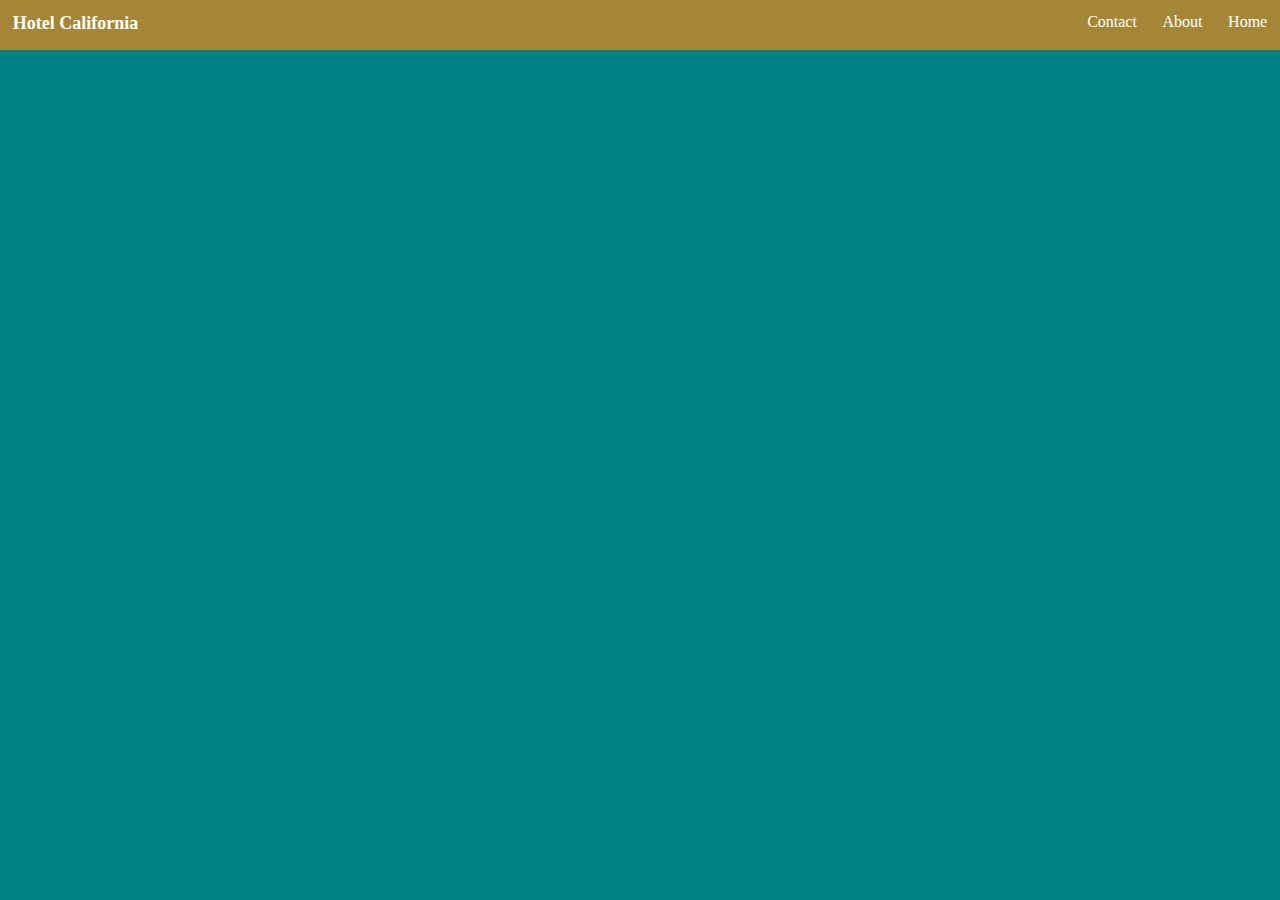
==== index.html @ a96844ac "Initial commit" ====
<!DOCTYPE html>
<html lang="en">
  <head>
    <meta charset="UTF-8" />
    <meta name="viewport" content="width=device-width, initial-scale=1.0" />
    <link rel="stylesheet" href="./css/style.css" />
    <title>Hotel California | Bengaluru hotel</title>
  </head>
  <body>
    <header>
      <h1 class="nav-heading">Hotel California</h1>
      <ul class="nav-links">
        <li class="nav-link">Home</li>
        <li class="nav-link">About</li>
        <li class="nav-link">Contact</li>
      </ul>
    </header>
  </body>
</html>
---- css/style.css ----
* {
  padding: 0;
  margin: 0;
}

header {
  height: 50px;
  background: rgb(165, 134, 55);
}

body {
  background: teal;
}

.nav-heading {
  font-size: large;
  font-weight: bold;
  color: white;
  padding: 1% 1%;
  float: left;
}

.nav-link {
  color: white;
  float: right;
  list-style: none;
  padding: 1%;
}
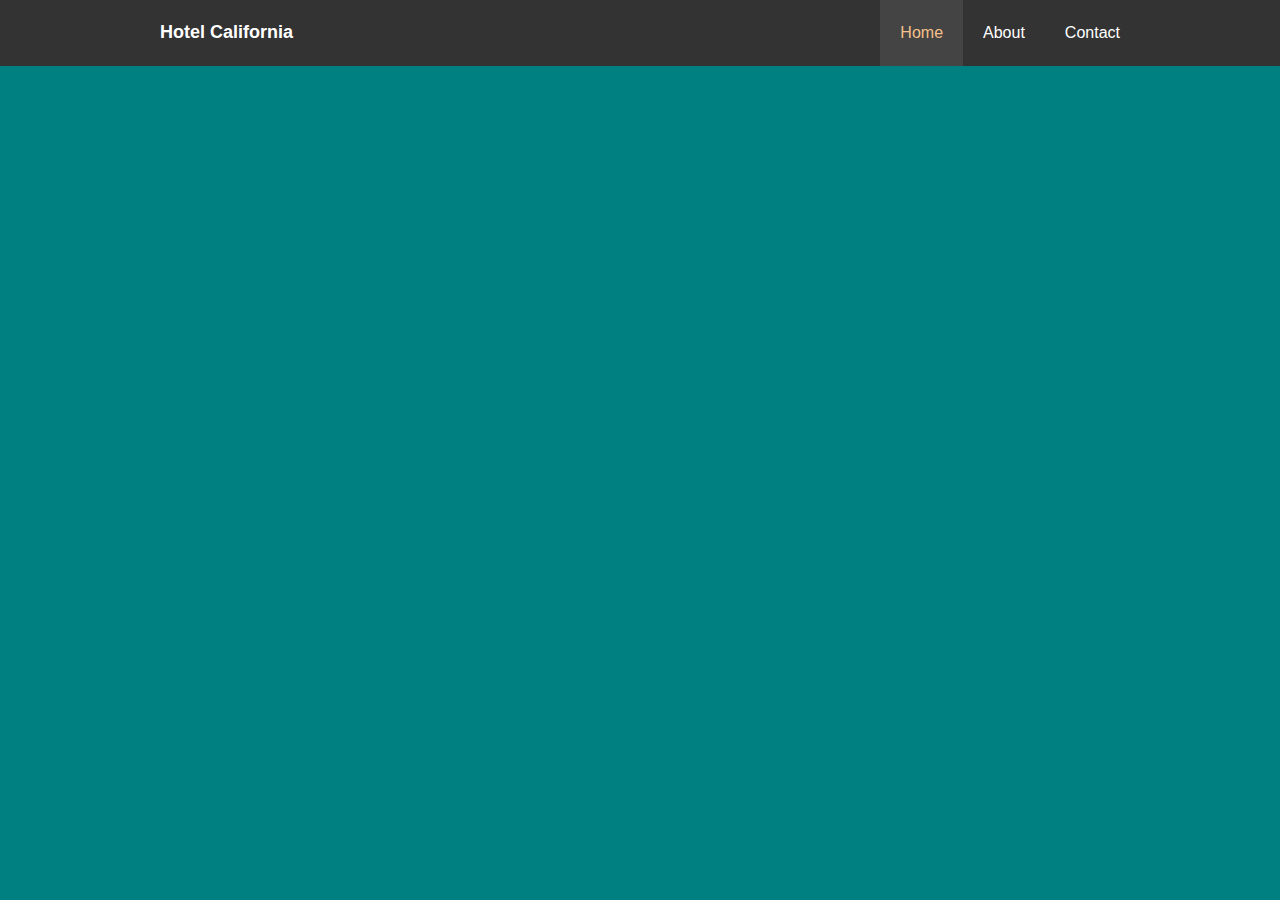
==== commit b3c44ff8: "Added navbar" ====
--- a/index.html
+++ b/index.html
@@ -4,16 +4,23 @@
     <meta charset="UTF-8" />
     <meta name="viewport" content="width=device-width, initial-scale=1.0" />
     <link rel="stylesheet" href="./css/style.css" />
+    <meta name="discription" content="The best hotel in Bengaluru." />
+    <meta
+      name="keywords"
+      content="hotel, Bengaluru, 5 star, accomodation, food"
+    />
     <title>Hotel California | Bengaluru hotel</title>
   </head>
   <body>
-    <header>
-      <h1 class="nav-heading">Hotel California</h1>
-      <ul class="nav-links">
-        <li class="nav-link">Home</li>
-        <li class="nav-link">About</li>
-        <li class="nav-link">Contact</li>
-      </ul>
+    <header id="nav-header">
+      <div class="container">
+        <h1><a href="index.html">Hotel California</a></h1>
+        <ul>
+          <li><a class="current" href="index.html">Home</a></li>
+          <li><a href="about.html">About</a></li>
+          <li><a href="contact.html">Contact</a></li>
+        </ul>
+      </div>
     </header>
   </body>
 </html>
--- a/css/style.css
+++ b/css/style.css
@@ -1,28 +1,71 @@
+/* Reset */
 * {
   padding: 0;
   margin: 0;
+  box-sizing: border-box;
 }
 
-header {
-  height: 50px;
-  background: rgb(165, 134, 55);
-}
+/* Main components */
 
 body {
   background: teal;
+  font-family: 'Segoe UI', Tahoma, Geneva, Verdana, sans-serif;
+  line-height: 1.6rem;
 }
 
-.nav-heading {
+a {
+  text-decoration: none;
+}
+
+h1,
+h2,
+h3 {
+  padding-bottom: 20px;
+}
+
+/* Utilities */
+.container {
+  max-width: 1000px;
+  margin: auto;
+}
+
+/* Other components */
+
+#nav-header {
+  background: #333;
+  overflow: auto;
+}
+
+/* Nav */
+
+#nav-header h1 {
   font-size: large;
   font-weight: bold;
-  color: white;
-  padding: 1% 1%;
   float: left;
+  padding: 20px;
 }
 
-.nav-link {
+#nav-header h1 a {
   color: white;
+}
+
+#nav-header ul {
   float: right;
+}
+
+#nav-header ul li {
+  float: left;
   list-style: none;
-  padding: 1%;
 }
+
+#nav-header li a {
+  color: white;
+  padding: 20px;
+  display: block;
+}
+
+#nav-header li a:hover,
+#nav-header li a.current {
+  background: #444;
+  color: #f7c08a;
+}
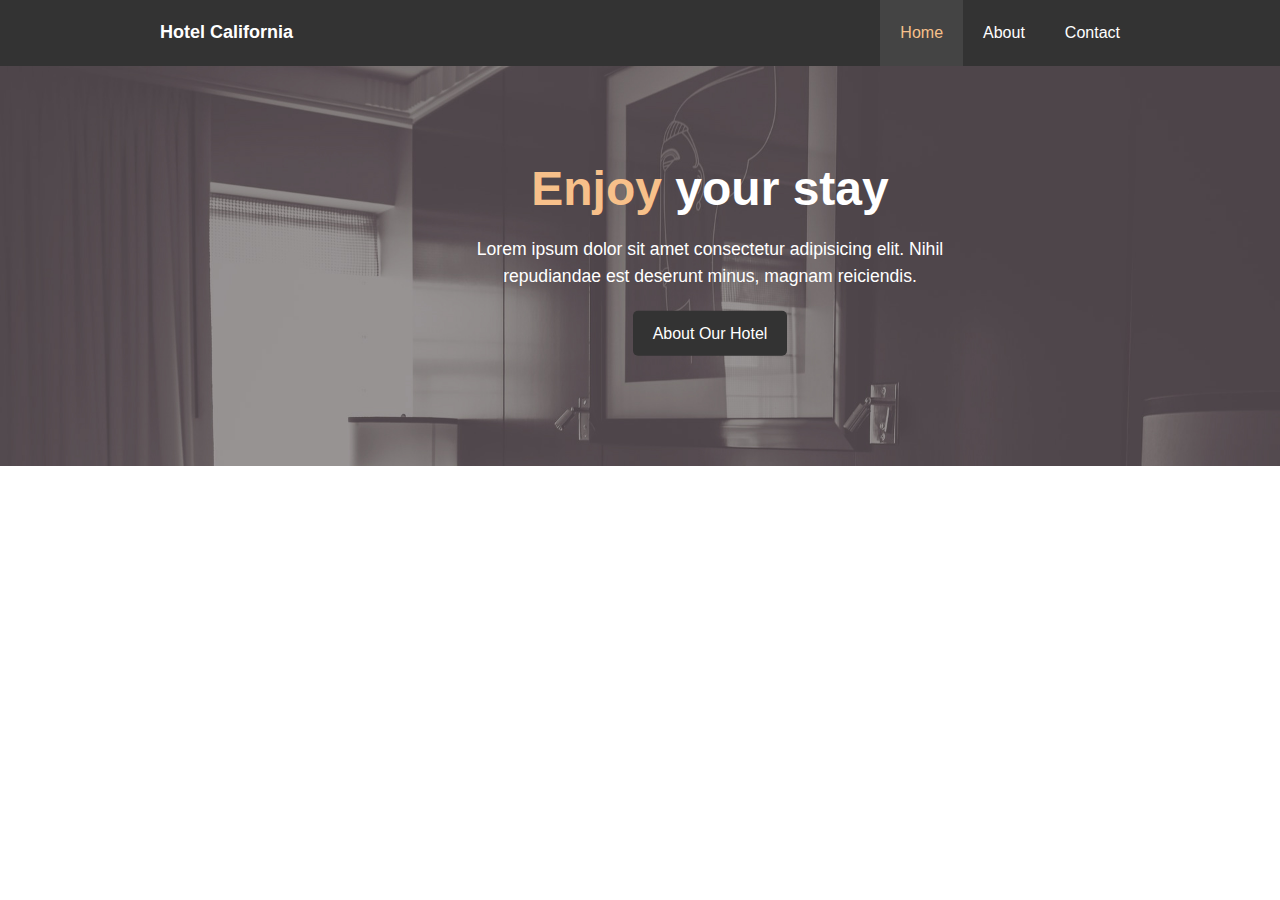
==== commit 5521d2d6: "Added showcase" ====
--- a/index.html
+++ b/index.html
@@ -12,14 +12,29 @@
     <title>Hotel California | Bengaluru hotel</title>
   </head>
   <body>
-    <header id="nav-header">
-      <div class="container">
-        <h1><a href="index.html">Hotel California</a></h1>
-        <ul>
-          <li><a class="current" href="index.html">Home</a></li>
-          <li><a href="about.html">About</a></li>
-          <li><a href="contact.html">Contact</a></li>
-        </ul>
+    <header>
+      <nav id="nav-header">
+        <div class="container">
+          <h1><a href="index.html">Hotel California</a></h1>
+          <ul>
+            <li><a class="current" href="index.html">Home</a></li>
+            <li><a href="about.html">About</a></li>
+            <li><a href="contact.html">Contact</a></li>
+          </ul>
+        </div>
+      </nav>
+
+      <div id="showcase">
+        <div class="container">
+          <div class="showcase-content">
+            <h1><span>Enjoy</span> your stay</h1>
+            <p>
+              Lorem ipsum dolor sit amet consectetur adipisicing elit. Nihil
+              repudiandae est deserunt minus, magnam reiciendis.
+            </p>
+            <a href="./about.html">About Our Hotel</a>
+          </div>
+        </div>
       </div>
     </header>
   </body>
--- a/css/style.css
+++ b/css/style.css
@@ -8,7 +8,7 @@
 /* Main components */
 
 body {
-  background: teal;
+  /* background: teal; */
   font-family: 'Segoe UI', Tahoma, Geneva, Verdana, sans-serif;
   line-height: 1.6rem;
 }
@@ -69,3 +69,51 @@
   background: #444;
   color: #f7c08a;
 }
+
+/* Showcase */
+
+#showcase {
+  background-image: url('../img/showcase.jpg');
+  background-repeat: no-repeat;
+  background-size: cover;
+  height: 400px;
+  text-align: center;
+  position: relative;
+}
+
+.showcase-content {
+  color: white;
+  padding: 0 25%;
+  position: absolute;
+  top: 50%;
+  transform: translateY(-50%);
+}
+
+.showcase-content h1 {
+  font-size: 3rem;
+  margin-bottom: 3%;
+  /* line-height: 1.2rem; */
+}
+
+.showcase-content h1 span {
+  color: #f7c08a;
+}
+
+.showcase-content p {
+  margin-bottom: 4%;
+  font-size: 1.1rem;
+  line-height: 1.7rem;
+}
+
+.showcase-content a {
+  display: inline-block;
+  background: #333;
+  border-radius: 5px;
+  color: white;
+  padding: 10px 20px;
+  font-size: 1rem;
+}
+
+.showcase-content a:hover {
+  background: rgb(14, 13, 13);
+}
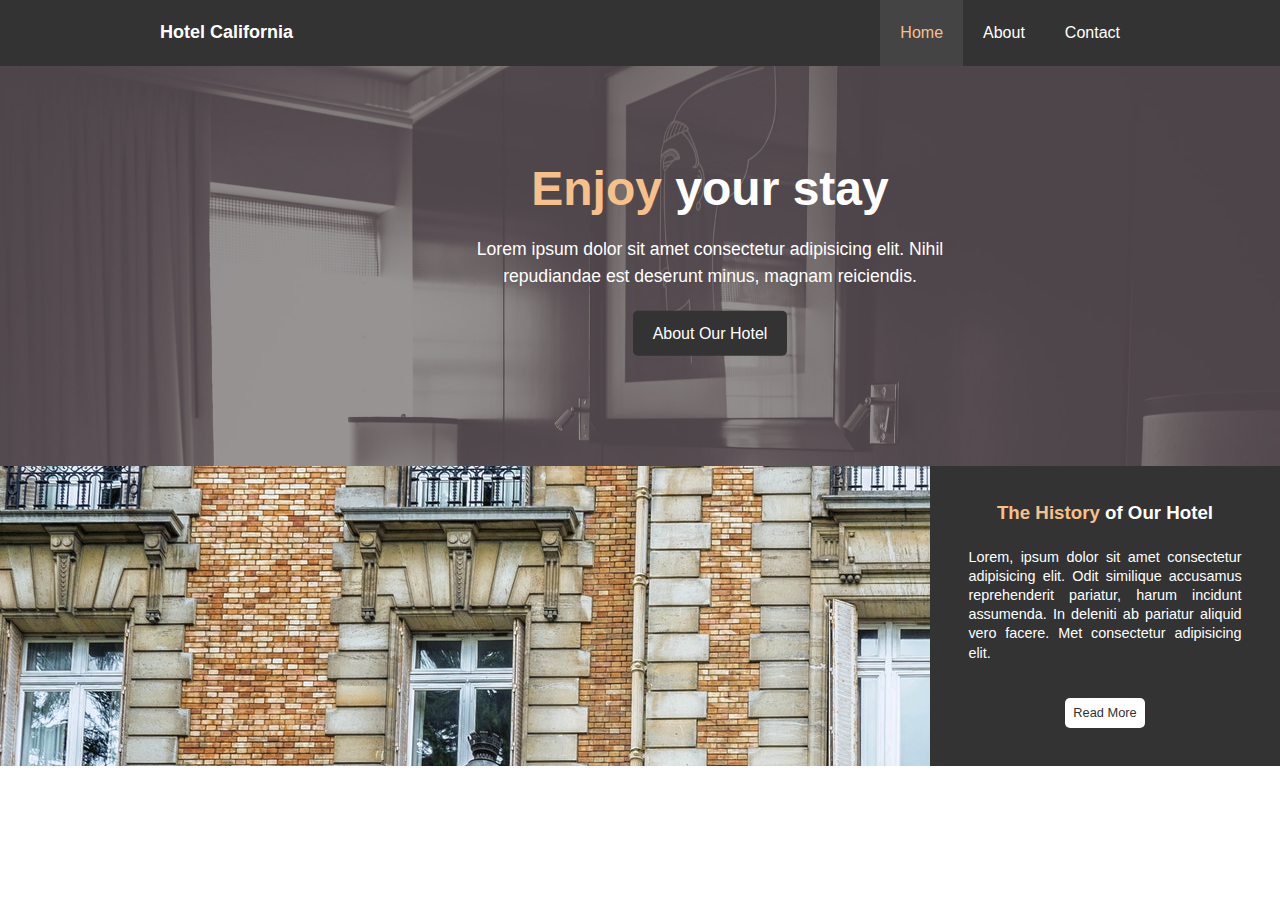
==== commit 79e85abe: "Added home info section" ====
--- a/index.html
+++ b/index.html
@@ -37,5 +37,18 @@
         </div>
       </div>
     </header>
+
+    <section id="home-info">
+      <div class="info">
+        <h3><span>The History</span> of Our Hotel</h3>
+        <p>
+          Lorem, ipsum dolor sit amet consectetur adipisicing elit. Odit
+          similique accusamus reprehenderit pariatur, harum incidunt assumenda.
+          In deleniti ab pariatur aliquid vero facere. Met consectetur
+          adipisicing elit.
+        </p>
+        <a href="./about.html">Read More</a>
+      </div>
+    </section>
   </body>
 </html>
--- a/css/style.css
+++ b/css/style.css
@@ -117,3 +117,54 @@
 .showcase-content a:hover {
   background: rgb(14, 13, 13);
 }
+
+/* HOME INFO */
+
+#home-info {
+  background-image: url('../img/photo-1.jpg');
+  height: 300px;
+  color: white;
+  text-align: center;
+}
+
+#home-info .info {
+  background-color: #333;
+  display: block;
+  float: right;
+  width: 350px;
+  height: 300px;
+
+  padding: 1% 3%;
+}
+
+#home-info .info h3 {
+  text-align: center;
+  padding: 8% 0;
+}
+
+#home-info .info h3 span {
+  color: #f7c08a;
+}
+
+#home-info .info p {
+  text-align: justify;
+  font-size: 0.9rem;
+  line-height: 1.2rem;
+  margin-bottom: 13%;
+}
+
+#home-info .info a {
+  background: white;
+  color: #333;
+  font-size: 0.8rem;
+  padding: 2px 6px;
+  display: block;
+  width: 80px;
+  margin: auto;
+  border-radius: 5px;
+}
+
+#home-info .info a:hover {
+  background: #000;
+  color: #fff;
+}
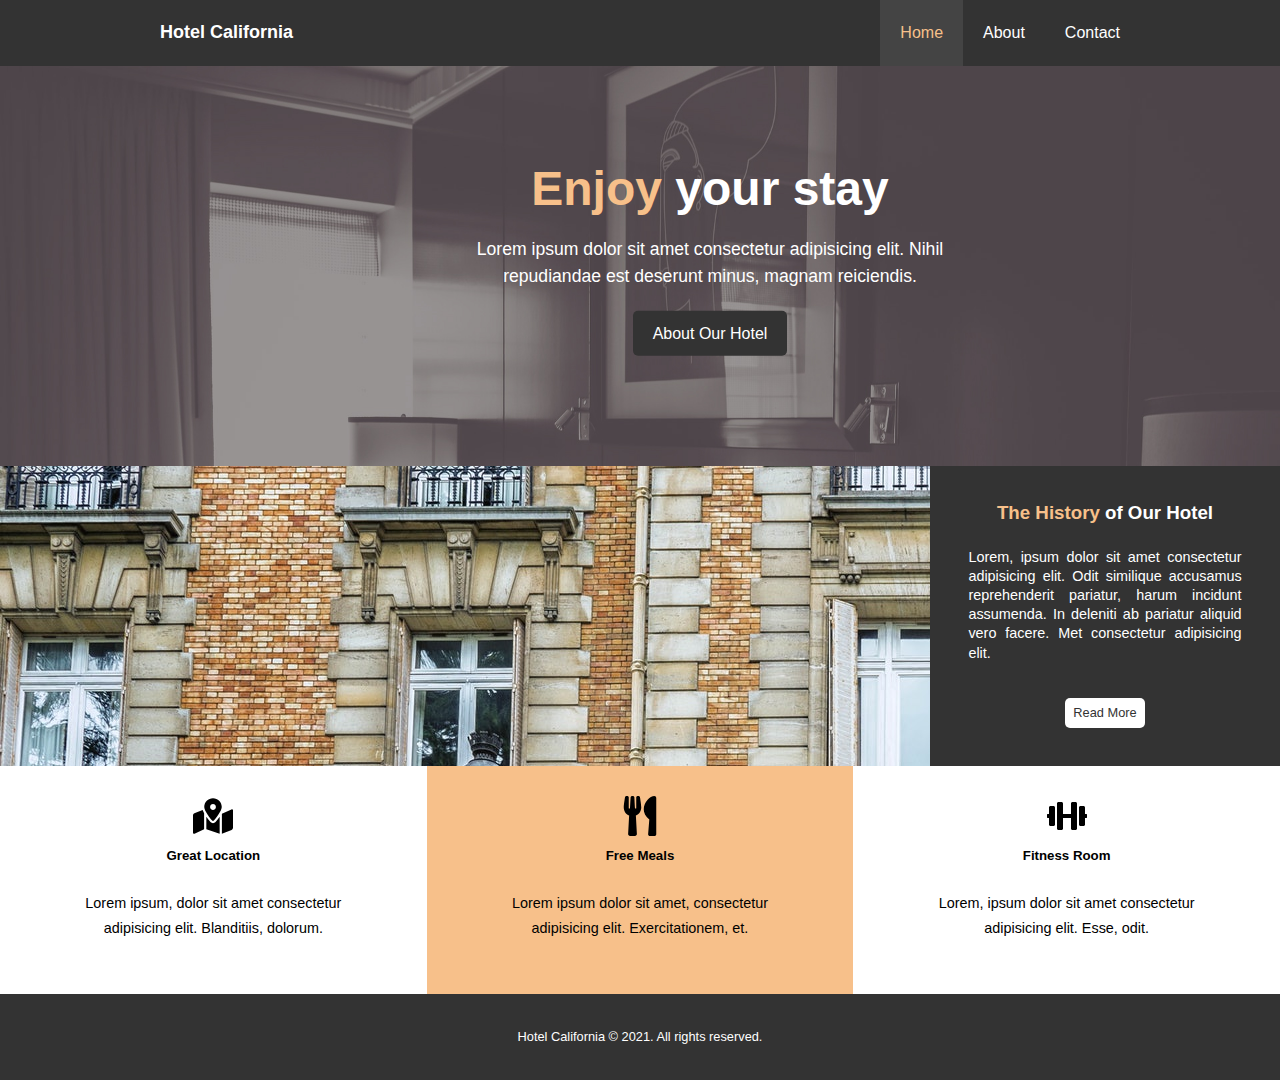
==== commit aca344ce: "Added features section and footer" ====
--- a/index.html
+++ b/index.html
@@ -50,5 +50,44 @@
         <a href="./about.html">Read More</a>
       </div>
     </section>
+
+    <section id="features-container">
+      <div class="feature feature1">
+        <div class="feature-header">
+          <img src="./icons/map-marked-alt-solid.svg" />
+          <h5>Great Location</h5>
+          <p>
+            Lorem ipsum, dolor sit amet consectetur adipisicing elit.
+            Blanditiis, dolorum.
+          </p>
+        </div>
+      </div>
+      <div class="feature feature2">
+        <div class="feature-header">
+          <img src="./icons/utensils-solid.svg" />
+          <h5>Free Meals</h5>
+          <p>
+            Lorem ipsum dolor sit amet, consectetur adipisicing elit.
+            Exercitationem, et.
+          </p>
+        </div>
+      </div>
+      <div class="feature feature3">
+        <div class="feature-header">
+          <img src="./icons/dumbbell-solid.svg" />
+          <h5>Fitness Room</h5>
+          <p>
+            Lorem, ipsum dolor sit amet consectetur adipisicing elit. Esse,
+            odit.
+          </p>
+        </div>
+      </div>
+    </section>
+
+    <div class="clr"></div>
+
+    <footer>
+      <p>Hotel California &copy; 2021. All rights reserved.</p>
+    </footer>
   </body>
 </html>
--- a/css/style.css
+++ b/css/style.css
@@ -27,6 +27,10 @@
 .container {
   max-width: 1000px;
   margin: auto;
+}
+
+.clr {
+  clear: both;
 }
 
 /* Other components */
@@ -168,3 +172,50 @@
   background: #000;
   color: #fff;
 }
+
+/* FEATURES SECTION */
+
+#features-container {
+}
+
+.feature {
+  width: 33.3333%;
+  float: left;
+}
+
+.feature-header {
+  text-align: center;
+  margin: 30px;
+}
+
+.feature-header img {
+  height: 40px;
+  width: 40px;
+}
+
+.feature-header p {
+  font-size: 0.9rem;
+  padding: 6% 10%;
+}
+
+.feature1 {
+  background: #fff;
+}
+
+.feature2 {
+  background: #f7c08a;
+}
+
+.feature3 {
+  background: #fff;
+}
+
+/* FOOTER */
+
+footer {
+  text-align: center;
+  background: #333;
+  font-size: 0.8rem;
+  color: white;
+  padding: 30px;
+}
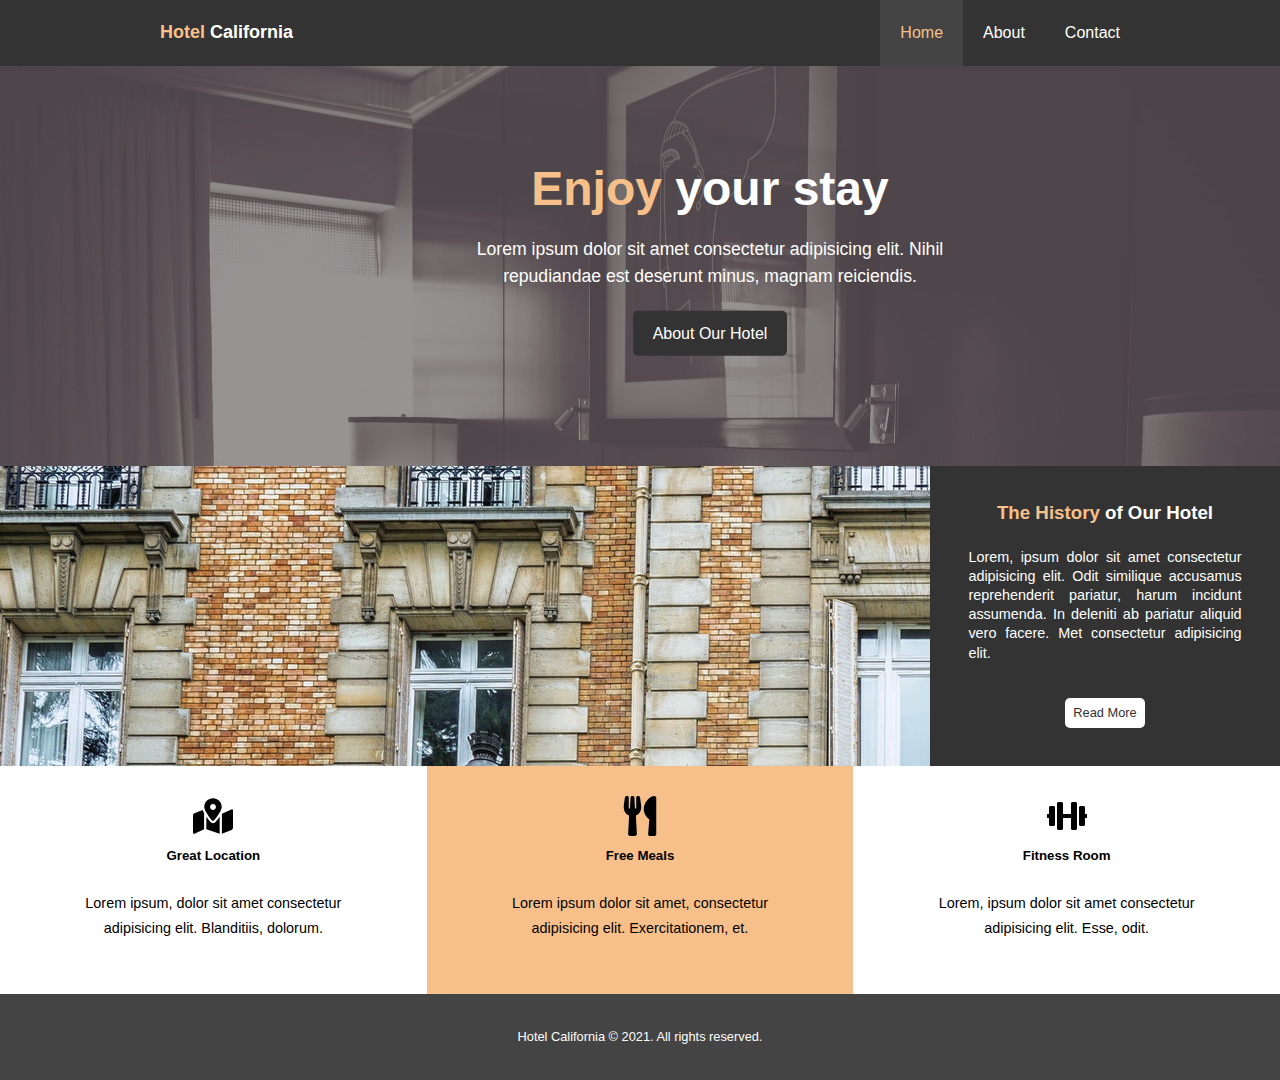
==== commit de39341a: "Added contact page. All Done." ====
--- a/index.html
+++ b/index.html
@@ -15,7 +15,9 @@
     <header>
       <nav id="nav-header">
         <div class="container">
-          <h1><a href="index.html">Hotel California</a></h1>
+          <h1>
+            <a href="index.html"><span>Hotel</span> California</a>
+          </h1>
           <ul>
             <li><a class="current" href="index.html">Home</a></li>
             <li><a href="about.html">About</a></li>
--- a/css/style.css
+++ b/css/style.css
@@ -53,6 +53,10 @@
   color: white;
 }
 
+#nav-header h1 a span {
+  color: #f7c08a;
+}
+
 #nav-header ul {
   float: right;
 }
@@ -175,9 +179,6 @@
 
 /* FEATURES SECTION */
 
-#features-container {
-}
-
 .feature {
   width: 33.3333%;
   float: left;
@@ -214,8 +215,180 @@
 
 footer {
   text-align: center;
+  background: #444;
+  font-size: 0.8rem;
+  color: white;
+  padding: 30px;
+}
+
+/* $$$$$$$$$$$$$$$$$$$$$$$$$$$$$$$$$$$$$$$$$$$$$$$$$$$$$$$$$$$$$$$$$$$$$$$$$$$ */
+/* ABOUT PAGE */
+/* $$$$$$$$$$$$$$$$$$$$$$$$$$$$$$$$$$$$$$$$$$$$$$$$$$$$$$$$$$$$$$$$$$$$$$$$$$$ */
+.about-info {
+  height: 300px;
+  text-align: center;
+}
+
+.about-text {
+  width: 600px;
+  padding: 40px 6%;
+  margin-left: 40px;
+}
+
+.about-text h2 {
+  font-size: 1.8rem;
+  font-weight: bold;
+  margin-bottom: 10px;
+}
+
+.about-text h2 span {
+  color: #f7c08a;
+}
+
+.about-text p {
+  font-size: 0.9rem;
+}
+
+.about-info img {
+  width: 360px;
+  height: 220px;
+  float: right;
+  box-shadow: 4px 12px 14px rgba(0, 0, 0, 0.2);
+  border-radius: 20px;
+  margin: 40px 120px;
+}
+
+/* TESTIMONIALS SECTION */
+
+#testimonials {
+  background-image: url('../img/test-bg.jpg');
+  background-size: cover;
+  height: 600px;
+  position: relative;
+}
+
+#testimonials h2 {
+  padding-top: 6%;
+  color: white;
+  font-size: 1.8rem;
+  text-align: center;
+  margin-bottom: 60px;
+}
+
+.testimonial-block {
+  height: 80px;
+  width: 600px;
+  background: rgba(255, 127, 80, 0.9);
+  margin: 0 auto;
+  margin-bottom: 60px;
+  border-radius: 7px;
+}
+
+.testimonial-block img {
+  height: 90%;
+  border-radius: 50%;
+  float: left;
+  margin: 4px 3px;
+  margin-right: 3%;
+}
+
+.testimonial-block p {
+  font-size: 0.8rem;
+  line-height: 1rem;
+  color: #333;
+  padding: 15px;
+}
+
+/* $$$$$$$$$$$$$$$$$$$$$$$$$$$$$$$$$$$$$$$$$$$$$$$$$$$$$$$$$$$$$$$$$$$$$$$$$$$ */
+/* CONTACT PAGE */
+/* $$$$$$$$$$$$$$$$$$$$$$$$$$$$$$$$$$$$$$$$$$$$$$$$$$$$$$$$$$$$$$$$$$$$$$$$$$$ */
+
+/* CONTACT FORM */
+#contact-form {
+  margin: 4%;
+}
+
+#contact-form h2 {
+  margin-bottom: -10px;
+  font-size: 2rem;
+}
+
+#contact-form h2 span {
+  color: #f7c08a;
+}
+
+#contact-form p {
+  margin-bottom: 10px;
+  font-size: 0.8rem;
+}
+
+.form-block {
+  margin: 8px 0;
+}
+
+.form-block label {
+  display: block;
+  font-size: 0.7rem;
+}
+
+.form-block input {
+  display: block;
+  width: 50%;
+  height: 24px;
+  border: 1px solid #ccc;
+  border-radius: 3px;
+  padding: 1%;
+}
+
+#contact-form textarea {
+  display: block;
+  width: 50%;
+  border: 1px solid #ccc;
+  border-radius: 3px;
+  padding: 1%;
+}
+
+#contact-form button {
+  margin-top: 25px;
+  display: block;
+  padding: 8px 12px;
   background: #333;
-  font-size: 0.8rem;
-  color: white;
-  padding: 30px;
-}
+  color: white;
+  border: none;
+}
+
+#contact-form button:hover {
+  background: #f7c08a;
+  color: #333;
+  cursor: pointer;
+}
+
+#contact-form input:focus,
+#contact-form textarea:focus {
+  outline: none;
+  border-color: #f7c08a;
+}
+
+/* CONTACT ICONS */
+.icon {
+  width: 33.3333%;
+  float: left;
+  background: #333;
+  color: white;
+}
+
+.icon-header {
+  text-align: center;
+  margin: 30px;
+}
+
+.icon-header img {
+  height: 40px;
+  width: 40px;
+}
+
+.icon-header p {
+  font-size: 0.8rem;
+  font-weight: 400;
+  padding: 6% 10%;
+}
